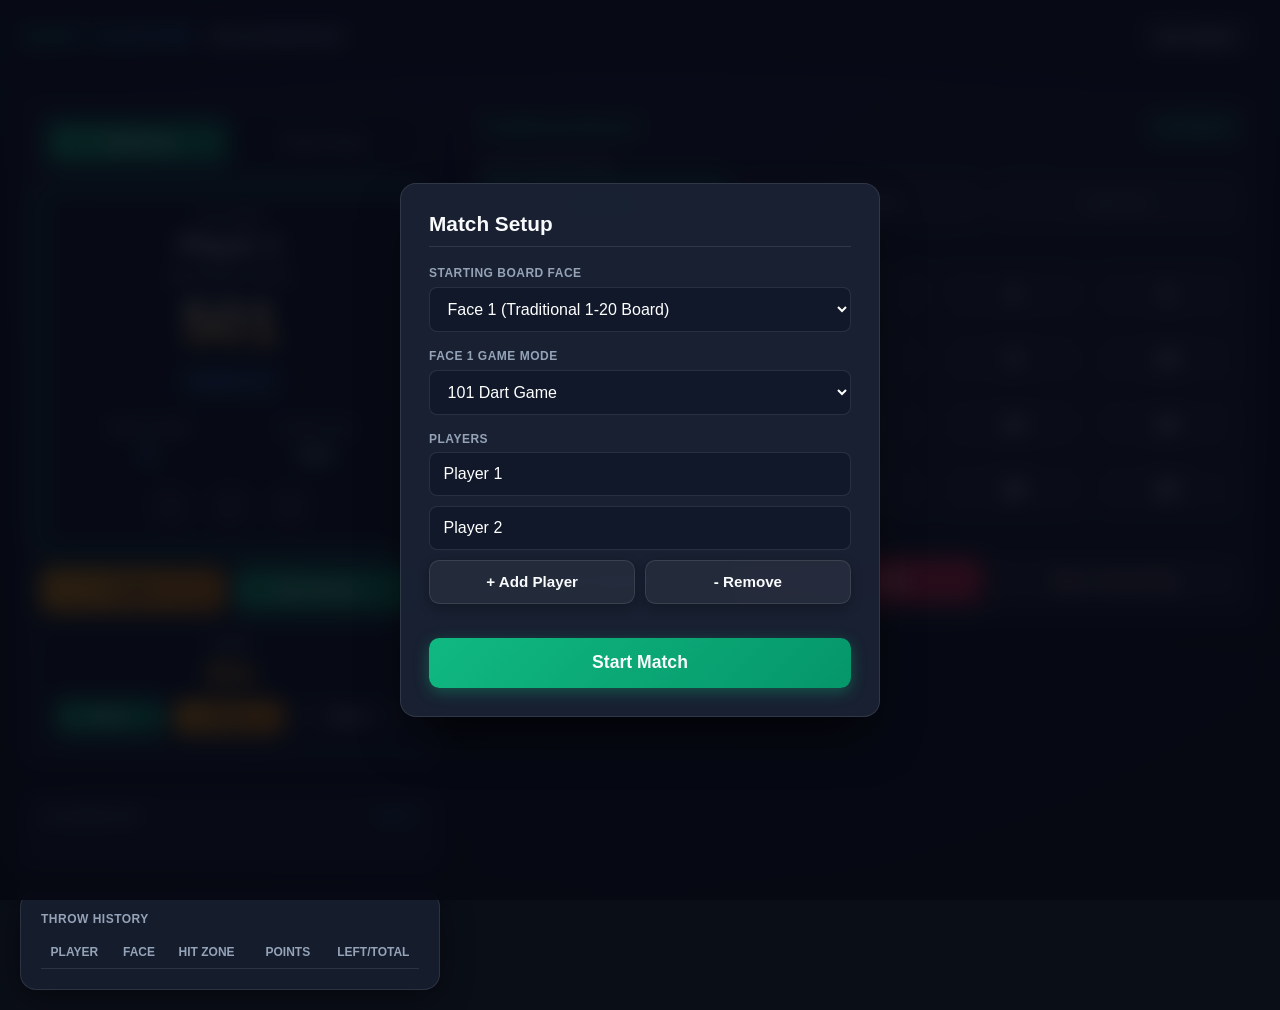
==== index.html @ 391f9fef "first commit" ====
<!DOCTYPE html>
<html lang="en">
<head>
    <meta charset="UTF-8">
    <meta name="viewport" content="width=device-width, initial-scale=1.0">
    <title>Digital Manual Dart Scoring System</title>
    <link rel="stylesheet" href="styles.css">
</head>
<body>

    <!-- App Header -->
    <header>
        <div class="brand">
            DART<span style="color: var(--accent-green);">MASTER</span> <span class="badge">PRO SCOREBOARD</span>
        </div>
        <button class="btn btn-outline" onclick="openModal('setupModal')">
            New Match
        </button>
    </header>

    <!-- Main Grid Container -->
    <div class="main-container">
        
        <!-- Left Column: Spotlight Scoreboard & Turn Controls -->
        <div>
            <div class="card" style="margin-bottom: 1.25rem;">
                
                <!-- Board Selector Tabs -->
                <div class="tab-switcher">
                    <button id="tabFace1" class="tab-btn active-face1" onclick="switchFace(1)">
                        Traditional
                    </button>
                    <button id="tabFace2" class="tab-btn" onclick="switchFace(2)">
                        Target Rings
                    </button>
                </div>

                <!-- Active Player Spotlight Card -->
                <div id="activeSpotlightCard" class="active-spotlight">
                    <div id="gameModeBadge" class="form-label" style="color: var(--text-muted);">501 GAME</div>
                    <h2 id="activePlayerName" style="font-size: 1.6rem; font-weight: 900; letter-spacing: 0.5px;">Player 1</h2>
                    
                    <div id="scoreLabel" class="form-label" style="margin-top: 0.6rem;">REMAINING SCORE</div>
                    <div id="activePlayerScore" class="big-score">501</div>

                    <!-- Round Info Badge -->
                    <div id="roundInfoBadge" class="badge" style="background: rgba(59, 130, 246, 0.2); color: #60a5fa; border: 1px solid rgba(59, 130, 246, 0.4); font-size: 0.85rem; padding: 0.35rem 0.85rem; margin-top: 0.4rem; display: inline-block;">
                        Round 1 / 8
                    </div>

                    <div style="display: flex; justify-content: space-around; margin-top: 0.8rem; padding-top: 0.8rem; border-top: 1px solid var(--card-border);">
                        <div>
                            <span class="form-label">TURN SCORE</span>
                            <span id="currentTurnScore" style="font-size: 1.35rem; font-weight: 900; color: #38bdf8;">0</span>
                        </div>
                        <div>
                            <span class="form-label">3-DART AVG</span>
                            <span id="activePlayerAvg" style="font-size: 1.35rem; font-weight: 900; color: #a7f3d0;">0.0</span>
                        </div>
                    </div>

                    <!-- 3 Darts Status Slots -->
                    <div class="dart-slots">
                        <div id="dartBadge1" class="dart-badge">1</div>
                        <div id="dartBadge2" class="dart-badge">2</div>
                        <div id="dartBadge3" class="dart-badge">3</div>
                    </div>
                </div>

                <!-- Turn Action Controls -->
                <div class="flex-gap" style="margin-bottom: 0.8rem;">
                    <button class="btn btn-warning" style="flex: 1;" onclick="undoLastDart()">
                        Undo
                    </button>
                    <button id="nextPlayerBtn" class="btn btn-success" style="flex: 1;" onclick="finishTurn()">
                        Next Player &rarr;
                    </button>
                </div>

                <!-- 30-SECOND TIMER UI & CONTROLS -->
                <div style="background: rgba(15, 23, 42, 0.7); padding: 0.85rem; border-radius: 0.75rem; border: 1px solid var(--card-border); text-align: center;">
                    <div class="form-label" style="margin-bottom: 0.2rem;">Timer</div>
                    <div id="timerDisplay" style="font-size: 2rem; font-weight: 900; color: #f59e0b; margin-bottom: 0.5rem;">30s</div>
                    <div class="flex-gap">
                        <button class="btn btn-success" style="flex: 1; padding: 0.5rem; font-size: 0.85rem;" onclick="startTimer()">Start</button>
                        <button class="btn btn-warning" style="flex: 1; padding: 0.5rem; font-size: 0.85rem;" onclick="pauseTimer()">Pause</button>
                        <button class="btn btn-outline" style="flex: 1; padding: 0.5rem; font-size: 0.85rem;" onclick="resetTimer()">Reset</button>
                    </div>
                </div>
            </div>

            <!-- All Players Leaderboard -->
            <div class="card" style="margin-bottom: 1.25rem;">
                <div class="form-label" style="margin-bottom: 0.6rem; display: flex; justify-content: space-between;">
                    <span>Leaderboard</span>
                    <span id="roundOverviewLabel" style="color: var(--accent-blue);">Turn 1</span>
                </div>
                <div id="playersOverview" class="player-list"></div>
            </div>

            <!-- History Log -->
            <div class="card">
                <div class="form-label" style="margin-bottom: 0.6rem;">Throw History</div>
                <div class="table-container">
                    <table>
                        <thead>
                            <tr>
                                <th>Player</th>
                                <th>Face</th>
                                <th>Hit Zone</th>
                                <th style="text-align: right;">Points</th>
                                <th style="text-align: right;">Left/Total</th>
                            </tr>
                        </thead>
                        <tbody id="historyTableBody"></tbody>
                    </table>
                </div>
            </div>
        </div>

        <!-- Right Column: Manual Input Interfaces -->
        <div>
            
            <!-- FACE 1 SCORING CONTROLS -->
            <div id="face1Panel" class="card">
                <h3 style="margin-bottom: 1.2rem; color: var(--accent-green); display: flex; justify-content: space-between; align-items: center;">
                    <span>Traditional Board</span>
                    <span id="previewScoreBadge" class="badge" style="background: rgba(16, 185, 129, 0.2); color: var(--accent-green); border-color: var(--accent-green);">1x Multiplier</span>
                </h3>

                <div class="form-label">Select Multiplier:</div>
                <div class="multiplier-group">
                    <button class="btn-mult active" data-mult="1" onclick="setMultiplier(1)">Single (1x)</button>
                    <button class="btn-mult" data-mult="2" onclick="setMultiplier(2)">Double (2x)</button>
                    <button class="btn-mult" data-mult="3" onclick="setMultiplier(3)">Triple (3x)</button>
                </div>

                <div class="form-label">Select Target Number (1–20):</div>
                <div class="number-grid">
                    <button class="btn-num" onclick="inputFace1Number(1)">1</button>
                    <button class="btn-num" onclick="inputFace1Number(2)">2</button>
                    <button class="btn-num" onclick="inputFace1Number(3)">3</button>
                    <button class="btn-num" onclick="inputFace1Number(4)">4</button>
                    <button class="btn-num" onclick="inputFace1Number(5)">5</button>
                    <button class="btn-num" onclick="inputFace1Number(6)">6</button>
                    <button class="btn-num" onclick="inputFace1Number(7)">7</button>
                    <button class="btn-num" onclick="inputFace1Number(8)">8</button>
                    <button class="btn-num" onclick="inputFace1Number(9)">9</button>
                    <button class="btn-num" onclick="inputFace1Number(10)">10</button>
                    <button class="btn-num" onclick="inputFace1Number(11)">11</button>
                    <button class="btn-num" onclick="inputFace1Number(12)">12</button>
                    <button class="btn-num" onclick="inputFace1Number(13)">13</button>
                    <button class="btn-num" onclick="inputFace1Number(14)">14</button>
                    <button class="btn-num" onclick="inputFace1Number(15)">15</button>
                    <button class="btn-num" onclick="inputFace1Number(16)">16</button>
                    <button class="btn-num" onclick="inputFace1Number(17)">17</button>
                    <button class="btn-num" onclick="inputFace1Number(18)">18</button>
                    <button class="btn-num" onclick="inputFace1Number(19)">19</button>
                    <button class="btn-num" onclick="inputFace1Number(20)">20</button>
                </div>

                <div class="form-label">Bulls & Special Zones:</div>
                <div class="flex-gap" style="flex-wrap: wrap;">
                    <button class="btn btn-outline" style="flex: 1; border-color: rgba(16, 185, 129, 0.4);" onclick="inputSpecial('Outer Bull', 25)">
                        Outer Bull (25)
                    </button>
                    <button class="btn btn-danger" style="flex: 1;" onclick="inputSpecial('Bullseye', 50)">
                        Bullseye (50)
                    </button>
                    <button class="btn btn-outline" style="flex: 1; border-color: rgba(244, 63, 94, 0.4); color: #fca5a5;" onclick="inputSpecial('Miss', 0)">
                        Miss / Out (0 Pts)
                    </button>
                </div>
            </div>

            <!-- FACE 2 SCORING CONTROLS -->
            <div id="face2Panel" class="card" style="display: none;">
                <h3 style="margin-bottom: 1.2rem; color: #a78bfa; display: flex; justify-content: space-between; align-items: center;">
                    <span>Target Rings</span>
                    <span class="badge" style="background: rgba(139, 92, 246, 0.2); color: #c084fc; border-color: var(--accent-purple);">Direct Ring Score</span>
                </h3>

                <div class="form-label">Select Ring Target Zone:</div>
                <div class="ring-grid">
                    <button class="btn-ring btn-danger" onclick="inputFace2Zone('Center 100', 100)">Center 100</button>
                    <button class="btn-ring btn-warning" onclick="inputFace2Zone('Ring 80', 80)">Ring 80</button>
                    <button class="btn-ring btn-success" onclick="inputFace2Zone('Ring 60', 60)">Ring 60</button>
                    <button class="btn-ring btn-primary" onclick="inputFace2Zone('Ring 40', 40)">Ring 40</button>
                    <button class="btn-ring btn-outline" style="border-color: #38bdf8;" onclick="inputFace2Zone('Ring 20', 20)">Ring 20</button>
                    <button class="btn-ring btn-outline" onclick="inputFace2Zone('Ring 10', 10)">Ring 10</button>
                </div>

                <div class="form-label">Quick Alternate Zones & Miss:</div>
                <div class="number-grid" style="grid-template-columns: repeat(5, 1fr); margin-bottom: 1.25rem;">
                    <button class="btn-num" onclick="inputFace2Zone('Zone 30', 30)">30</button>
                    <button class="btn-num" onclick="inputFace2Zone('Zone 50', 50)">50</button>
                    <button class="btn-num" onclick="inputFace2Zone('Zone 70', 70)">70</button>
                    <button class="btn-num" onclick="inputFace2Zone('Zone 90', 90)">90</button>
                    <button class="btn-num" style="background: rgba(244, 63, 94, 0.25); border-color: var(--accent-red); color: #fca5a5; font-size: 0.95rem; font-weight: 900;" onclick="inputFace2Zone('Miss', 0)">
                        Miss
                    </button>
                </div>

                <div style="background: var(--input-bg); padding: 1.1rem; border-radius: 0.75rem; border: 1px solid var(--card-border);">
                    <div class="form-label">Custom Point Value:</div>
                    <div class="flex-gap">
                        <input type="number" id="customScoreInput" class="form-control" placeholder="Enter custom score e.g. 15" min="0" max="300">
                        <button class="btn btn-violet" onclick="submitCustomFace2()">Log Points</button>
                    </div>
                </div>
            </div>

        </div>
    </div>

    <!-- GAME SETUP MODAL -->
    <div id="setupModal" class="modal-overlay">
        <div class="modal-box">
            <h3 style="margin-bottom: 1.2rem; border-bottom: 1px solid var(--card-border); padding-bottom: 0.6rem; font-size: 1.3rem;">Match Setup</h3>
            
            <div class="form-group">
                <label class="form-label">Starting Board Face</label>
                <select id="setupFaceSelect" class="form-select" onchange="toggleModeOptions()">
                    <option value="1">Face 1 (Traditional 1-20 Board)</option>
                    <option value="2">Face 2 (Target Rings Board)</option>
                </select>
            </div>

            <div class="form-group" id="face1ModeGroup">
                <label class="form-label">Face 1 Game Mode</label>
                <select id="setupGameMode" class="form-select">
                    <option value="101">101 Dart Game</option>
                    <option value="301">301 Countdown Quick Match</option>
                    <option value="501">501 Countdown Game</option>
                    <option value="701">701 Countdown Long Match</option>
                    <option value="COUNTUP">Count-Up High Score Mode</option>
                </select>
            </div>

            <div class="form-group" id="face2ModeGroup" style="display: none;">
                <label class="form-label">Face 2 Game Mode / Duration</label>
                <select id="setupRoundsSelect" class="form-select">
                    <option value="4">4 Rounds Quick Game</option>
                    <option value="8">8 Rounds High Score</option>
                    <option value="10">10 Rounds High Score</option>
                    <option value="12">12 Rounds High Score</option>
                    <option value="COUNTUP">Unlimited Count-Up Mode</option>
                </select>
            </div>

            <div class="form-group">
                <label class="form-label">Players</label>
                <div id="playerInputContainer" style="display: flex; flex-direction: column; gap: 0.6rem; margin-bottom: 0.6rem;">
                    <input type="text" class="form-control player-input-name" value="Player 1">
                    <input type="text" class="form-control player-input-name" value="Player 2">
                </div>
                <div class="flex-gap">
                    <button type="button" class="btn btn-outline" style="flex:1;" onclick="addPlayerInput()">+ Add Player</button>
                    <button type="button" class="btn btn-outline" style="flex:1;" onclick="removePlayerInput()">- Remove</button>
                </div>
            </div>

            <button class="btn btn-success" style="width: 100%; margin-top: 1rem; font-size: 1.1rem; padding: 0.9rem;" onclick="startMatch()">
                Start Match
            </button>
        </div>
    </div>

    <!-- WINNER CELEBRATION MODAL -->
    <div id="winnerModal" class="modal-overlay">
        <div class="modal-box" style="text-align: center; border-color: var(--accent-green);">
            <h2 style="font-size: 1.8rem; margin-bottom: 0.4rem; letter-spacing: 0.5px;">MATCH FINISHED!</h2>
            <h3 id="winnerPlayerName" style="color: var(--accent-green); font-size: 1.4rem; margin-bottom: 0.8rem;">Player 1 Wins!</h3>
            <p id="winnerDetails" style="color: var(--text-muted); font-size: 0.95rem; margin-bottom: 1.5rem; line-height: 1.5;"></p>
            <button class="btn btn-success" style="width: 100%; font-size: 1.05rem; padding: 0.85rem;" onclick="closeModal('winnerModal'); openModal('setupModal');">
                Start New Match
            </button>
        </div>
    </div>

    <script src="script.js"></script>
</body>
</html>
---- styles.css ----
:root {
    --bg-dark: #0a0e17;
    --bg-gradient: radial-gradient(circle at 50% -20%, #1e1b4b 0%, #0f172a 50%, #080c14 100%);
    --card-bg: rgba(26, 34, 52, 0.75);
    --card-border: rgba(255, 255, 255, 0.1);
    --card-glow: 0 8px 32px 0 rgba(0, 0, 0, 0.4);
    
    --accent-green: #10b981;
    --accent-green-glow: rgba(16, 185, 129, 0.35);
    --accent-blue: #3b82f6;
    --accent-purple: #8b5cf6;
    --accent-purple-glow: rgba(139, 92, 246, 0.35);
    --accent-red: #f43f5e;
    --accent-red-glow: rgba(244, 63, 94, 0.35);
    --accent-amber: #f59e0b;
    --accent-amber-glow: rgba(245, 158, 11, 0.35);

    --text-main: #f8fafc;
    --text-muted: #94a3b8;
    --input-bg: rgba(15, 23, 42, 0.8);
}

* {
    box-sizing: border-box;
    margin: 0;
    padding: 0;
    font-family: -apple-system, BlinkMacSystemFont, "Segoe UI", Roboto, Helvetica, Arial, sans-serif;
}

body {
    background: var(--bg-dark);
    background-image: var(--bg-gradient);
    background-attachment: fixed;
    color: var(--text-main);
    min-height: 100vh;
    display: flex;
    flex-direction: column;
    user-select: none;
    -webkit-user-select: none;
}

/* App Header */
header {
    background: rgba(15, 23, 42, 0.85);
    backdrop-filter: blur(12px);
    border-bottom: 1px solid var(--card-border);
    padding: 0.9rem 1.5rem;
    display: flex;
    justify-content: space-between;
    align-items: center;
    position: sticky;
    top: 0;
    z-index: 100;
}

.brand {
    display: flex;
    align-items: center;
    gap: 0.6rem;
    font-size: 1.35rem;
    font-weight: 900;
    letter-spacing: 0.8px;
    background: linear-gradient(135deg, #10b981, #3b82f6, #8b5cf6);
    background-clip: text;
    -webkit-text-fill-color: transparent;
}

.badge {
    background: rgba(255, 255, 255, 0.08);
    color: var(--text-muted);
    font-size: 0.75rem;
    padding: 0.25rem 0.6rem;
    border-radius: 9999px;
    font-weight: 600;
    border: 1px solid var(--card-border);
    -webkit-text-fill-color: initial;
}

/* Layout Grid */
.main-container {
    padding: 1.25rem;
    display: grid;
    grid-template-columns: 1fr;
    gap: 1.25rem;
    max-width: 1400px;
    margin: 0 auto;
    width: 100%;
    flex-grow: 1;
}

@media (min-width: 992px) {
    .main-container {
        grid-template-columns: 420px 1fr;
    }
}

/* Modern Glass Cards */
.card {
    background: var(--card-bg);
    backdrop-filter: blur(16px);
    border: 1px solid var(--card-border);
    border-radius: 1rem;
    padding: 1.25rem;
    box-shadow: var(--card-glow);
    transition: border-color 0.2s ease;
}

.card:hover {
    border-color: rgba(255, 255, 255, 0.18);
}

/* Buttons Styling */
.btn {
    border: none;
    border-radius: 0.65rem;
    font-weight: 700;
    cursor: pointer;
    padding: 0.8rem 1.2rem;
    transition: all 0.2s cubic-bezier(0.4, 0, 0.2, 1);
    display: inline-flex;
    align-items: center;
    justify-content: center;
    gap: 0.5rem;
    color: var(--text-main);
    font-size: 0.95rem;
    box-shadow: 0 4px 12px rgba(0, 0, 0, 0.25);
}

.btn:hover {
    transform: translateY(-2px);
    box-shadow: 0 6px 20px rgba(0, 0, 0, 0.35);
}

.btn:active {
    transform: translateY(1px) scale(0.98);
}

.btn-success {
    background: linear-gradient(135deg, #10b981, #059669);
    box-shadow: 0 4px 15px var(--accent-green-glow);
}
.btn-success:hover {
    box-shadow: 0 6px 20px var(--accent-green-glow);
}

.btn-primary {
    background: linear-gradient(135deg, #6366f1, #4f46e5);
    box-shadow: 0 4px 15px rgba(99, 102, 241, 0.35);
}

.btn-violet {
    background: linear-gradient(135deg, #8b5cf6, #7c3aed);
    box-shadow: 0 4px 15px var(--accent-purple-glow);
}

.btn-danger {
    background: linear-gradient(135deg, #f43f5e, #e11d48);
    box-shadow: 0 4px 15px var(--accent-red-glow);
}

.btn-warning {
    background: linear-gradient(135deg, #f59e0b, #d97706);
    color: #0f172a;
    box-shadow: 0 4px 15px var(--accent-amber-glow);
}

.btn-outline {
    background: rgba(255, 255, 255, 0.05);
    border: 1px solid var(--card-border);
    color: var(--text-main);
}
.btn-outline:hover {
    background: rgba(255, 255, 255, 0.12);
    border-color: rgba(255, 255, 255, 0.25);
}

/* Board Switcher Tabs */
.tab-switcher {
    display: flex;
    background: rgba(15, 23, 42, 0.9);
    padding: 0.35rem;
    border-radius: 0.75rem;
    gap: 0.35rem;
    margin-bottom: 1.25rem;
    border: 1px solid var(--card-border);
}

.tab-btn {
    flex: 1;
    padding: 0.75rem 0.5rem;
    border-radius: 0.5rem;
    border: none;
    background: transparent;
    color: var(--text-muted);
    font-weight: 800;
    font-size: 0.9rem;
    cursor: pointer;
    transition: all 0.25s ease;
}

.tab-btn.active-face1 {
    background: linear-gradient(135deg, #10b981, #059669);
    color: white;
    box-shadow: 0 4px 15px var(--accent-green-glow);
}

.tab-btn.active-face2 {
    background: linear-gradient(135deg, #8b5cf6, #6d28d9);
    color: white;
    box-shadow: 0 4px 15px var(--accent-purple-glow);
}

/* Active Player Spotlight */
.active-spotlight {
    background: rgba(15, 23, 42, 0.85);
    border: 2px solid var(--accent-green);
    border-radius: 1rem;
    padding: 1.25rem;
    text-align: center;
    margin-bottom: 1rem;
    box-shadow: 0 0 25px var(--accent-green-glow);
    transition: all 0.3s ease;
    position: relative;
    overflow: hidden;
}

.active-spotlight.face2-active {
    border-color: var(--accent-purple);
    box-shadow: 0 0 25px var(--accent-purple-glow);
}

.big-score {
    font-size: 3.75rem;
    font-weight: 900;
    color: #fca5a5;
    background: linear-gradient(180deg, #ffffff 0%, #f59e0b 100%);
    background-clip: text;
    -webkit-text-fill-color: transparent;
    line-height: 1.1;
    margin: 0.3rem 0;
    letter-spacing: -1px;
}

/* Dart Counter Indicators */
.dart-slots {
    display: flex;
    justify-content: center;
    gap: 0.85rem;
    margin-top: 1rem;
}

.dart-badge {
    width: 46px;
    height: 46px;
    border-radius: 50%;
    background: rgba(255, 255, 255, 0.05);
    border: 2px solid var(--card-border);
    display: flex;
    align-items: center;
    justify-content: center;
    font-weight: 900;
    font-size: 1.1rem;
    color: var(--text-muted);
    transition: all 0.25s cubic-bezier(0.34, 1.56, 0.64, 1);
}

.dart-badge.filled {
    background: linear-gradient(135deg, #10b981, #059669);
    border-color: #34d399;
    color: white;
    transform: scale(1.1);
    box-shadow: 0 0 15px var(--accent-green-glow);
}

.dart-badge.filled-face2 {
    background: linear-gradient(135deg, #8b5cf6, #6d28d9);
    border-color: #c084fc;
    color: white;
    transform: scale(1.1);
    box-shadow: 0 0 15px var(--accent-purple-glow);
}

/* Face 1 Multiplier Buttons */
.multiplier-group {
    display: grid;
    grid-template-columns: repeat(3, 1fr);
    gap: 0.6rem;
    margin-bottom: 1.25rem;
}

.btn-mult {
    background: rgba(255, 255, 255, 0.06);
    border: 2px solid var(--card-border);
    padding: 0.85rem 0.5rem;
    border-radius: 0.65rem;
    font-weight: 800;
    color: var(--text-muted);
    cursor: pointer;
    transition: all 0.2s ease;
}

.btn-mult[data-mult="1"].active { background: rgba(16, 185, 129, 0.25); border-color: #10b981; color: white; box-shadow: 0 0 15px var(--accent-green-glow); }
.btn-mult[data-mult="2"].active { background: rgba(245, 158, 11, 0.25); border-color: #f59e0b; color: white; box-shadow: 0 0 15px var(--accent-amber-glow); }
.btn-mult[data-mult="3"].active { background: rgba(244, 63, 94, 0.25); border-color: #f43f5e; color: white; box-shadow: 0 0 15px var(--accent-red-glow); }

/* Number Grids */
.number-grid {
    display: grid;
    grid-template-columns: repeat(5, 1fr);
    gap: 0.55rem;
    margin-bottom: 1.25rem;
}

@media (max-width: 576px) {
    .number-grid {
        grid-template-columns: repeat(4, 1fr);
    }
}

.btn-num {
    background: rgba(255, 255, 255, 0.05);
    border: 1px solid var(--card-border);
    color: white;
    font-size: 1.3rem;
    font-weight: 800;
    padding: 0.95rem 0;
    border-radius: 0.65rem;
    cursor: pointer;
    transition: all 0.15s ease;
}

.btn-num:hover {
    background: rgba(255, 255, 255, 0.15);
    border-color: rgba(255, 255, 255, 0.3);
    transform: scale(1.05);
}

.btn-num:active {
    background: var(--accent-green);
    transform: scale(0.95);
}

/* Face 2 Ring Grid */
.ring-grid {
    display: grid;
    grid-template-columns: repeat(auto-fit, minmax(130px, 1fr));
    gap: 0.85rem;
    margin-bottom: 1.25rem;
}

.btn-ring {
    padding: 1.25rem 0.6rem;
    font-size: 1.15rem;
    font-weight: 800;
    border-radius: 0.75rem;
    border: 1px solid var(--card-border);
    cursor: pointer;
    color: white;
    transition: all 0.2s ease;
    box-shadow: 0 4px 12px rgba(0,0,0,0.2);
}

.btn-ring:hover {
    transform: translateY(-3px) scale(1.02);
    box-shadow: 0 8px 20px rgba(0,0,0,0.35);
}

.btn-ring:active {
    transform: translateY(1px);
}

/* Player Overview List */
.player-list {
    display: flex;
    flex-direction: column;
    gap: 0.65rem;
    margin-bottom: 1rem;
}

.player-row {
    display: flex;
    justify-content: space-between;
    align-items: center;
    background: rgba(15, 23, 42, 0.6);
    padding: 0.85rem 1.1rem;
    border-radius: 0.65rem;
    border: 2px solid transparent;
    transition: all 0.25s ease;
}

.player-row.active {
    border-color: var(--accent-green);
    background: rgba(16, 185, 129, 0.12);
    box-shadow: 0 0 15px rgba(16, 185, 129, 0.15);
}

.player-row.active-face2 {
    border-color: var(--accent-purple);
    background: rgba(139, 92, 246, 0.12);
    box-shadow: 0 0 15px rgba(139, 92, 246, 0.15);
}

/* History Table */
.table-container {
    max-height: 220px;
    overflow-y: auto;
}

table {
    width: 100%;
    border-collapse: collapse;
    font-size: 0.875rem;
    text-align: left;
}

th {
    color: var(--text-muted);
    padding: 0.6rem;
    border-bottom: 1px solid var(--card-border);
    font-weight: 700;
    text-transform: uppercase;
    font-size: 0.75rem;
}

td {
    padding: 0.6rem;
    border-bottom: 1px solid rgba(255, 255, 255, 0.04);
}

/* Pure Vanilla Modal Overlay */
.modal-overlay {
    position: fixed;
    top: 0;
    left: 0;
    width: 100vw;
    height: 100vh;
    background: rgba(6, 9, 18, 0.85);
    backdrop-filter: blur(10px);
    display: flex;
    align-items: center;
    justify-content: center;
    z-index: 9999;
    opacity: 0;
    pointer-events: none;
    transition: opacity 0.25s ease;
}

.modal-overlay.show {
    opacity: 1;
    pointer-events: auto;
}

.modal-box {
    background: rgba(26, 34, 52, 0.95);
    border: 1px solid var(--card-border);
    border-radius: 1rem;
    width: 90%;
    max-width: 480px;
    padding: 1.75rem;
    box-shadow: 0 25px 50px -12px rgba(0, 0, 0, 0.7);
}

.form-group {
    margin-bottom: 1.1rem;
}

.form-label {
    display: block;
    font-size: 0.75rem;
    font-weight: 800;
    color: var(--text-muted);
    text-transform: uppercase;
    letter-spacing: 0.5px;
    margin-bottom: 0.4rem;
}

.form-control, .form-select {
    width: 100%;
    padding: 0.75rem 0.85rem;
    background: var(--input-bg);
    border: 1px solid var(--card-border);
    color: white;
    border-radius: 0.5rem;
    font-size: 1rem;
    outline: none;
}

.form-control:focus, .form-select:focus {
    border-color: var(--accent-purple);
    box-shadow: 0 0 0 3px rgba(139, 92, 246, 0.25);
}

.flex-gap { display: flex; gap: 0.6rem; }
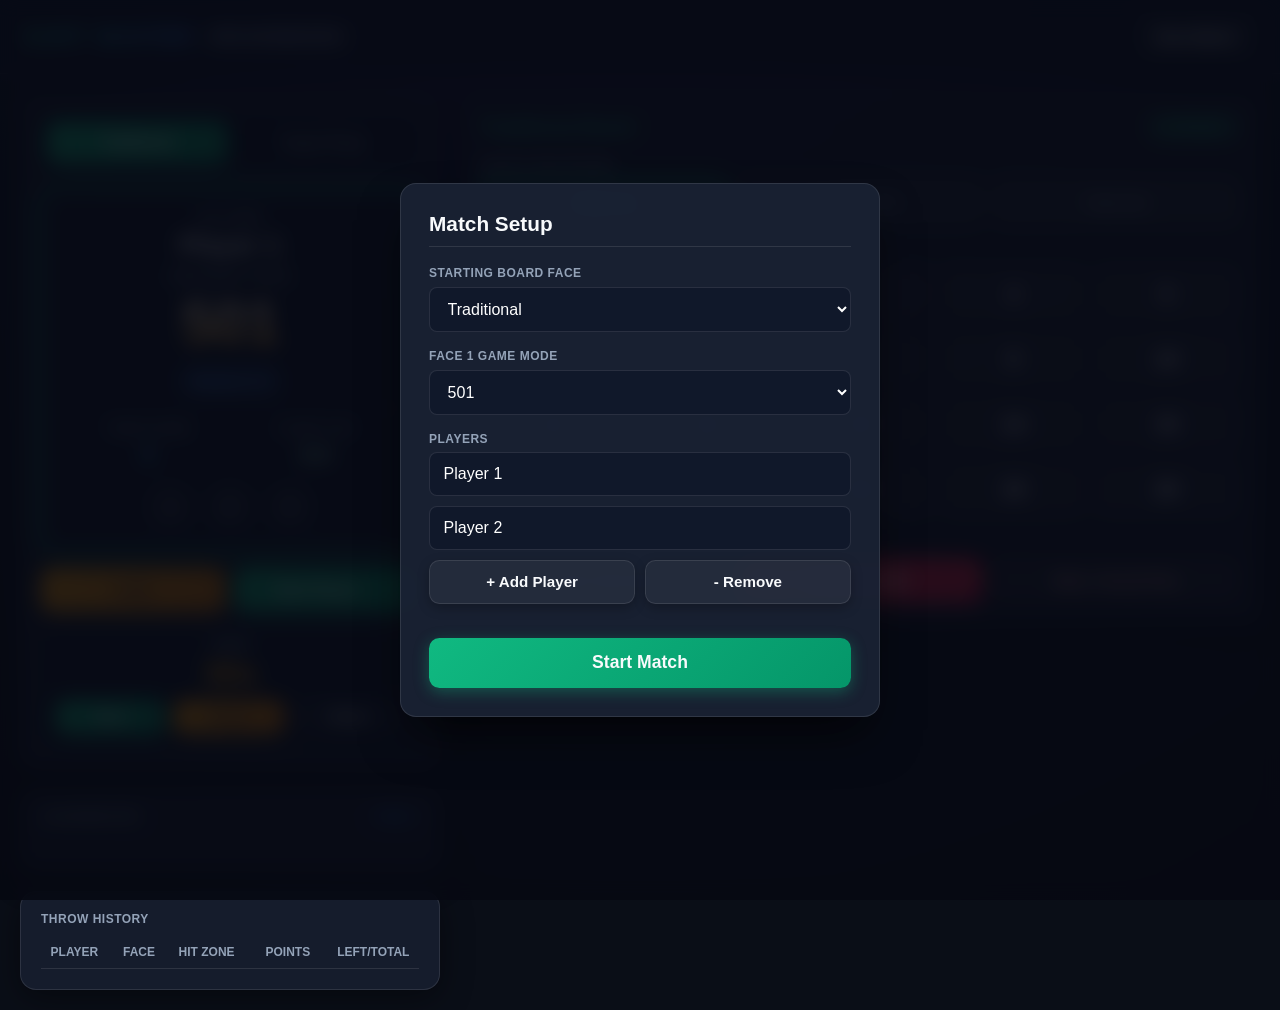
==== commit 3e843eb6: "Configure VS Code launch settings, update dart scoring rules, checkout suggestions, and cleanup draf" ====
--- a/index.html
+++ b/index.html
@@ -57,6 +57,12 @@
                             <span class="form-label">3-DART AVG</span>
                             <span id="activePlayerAvg" style="font-size: 1.35rem; font-weight: 900; color: #a7f3d0;">0.0</span>
                         </div>
+                    </div>
+
+                    <!-- Checkout Suggestion Banner -->
+                    <div id="suggestionBox" style="margin-top: 0.8rem; padding: 0.6rem; background: rgba(16, 185, 129, 0.1); border: 1px dashed var(--accent-green); border-radius: 0.5rem; display: none; text-align: center;">
+                        <span class="form-label" style="color: var(--accent-green); margin-bottom: 0.1rem;">💡 Recommended Finish</span>
+                        <span id="suggestionText" style="font-size: 1rem; font-weight: 800; color: #34d399;">-</span>
                     </div>
 
                     <!-- 3 Darts Status Slots -->
@@ -221,30 +227,27 @@
             <div class="form-group">
                 <label class="form-label">Starting Board Face</label>
                 <select id="setupFaceSelect" class="form-select" onchange="toggleModeOptions()">
-                    <option value="1">Face 1 (Traditional 1-20 Board)</option>
-                    <option value="2">Face 2 (Target Rings Board)</option>
+                    <option value="1">Traditional</option>
+                    <option value="2">Target</option>
                 </select>
             </div>
 
             <div class="form-group" id="face1ModeGroup">
                 <label class="form-label">Face 1 Game Mode</label>
                 <select id="setupGameMode" class="form-select">
-                    <option value="101">101 Dart Game</option>
-                    <option value="301">301 Countdown Quick Match</option>
-                    <option value="501">501 Countdown Game</option>
-                    <option value="701">701 Countdown Long Match</option>
-                    <option value="COUNTUP">Count-Up High Score Mode</option>
+                    <option value="501">501</option>
+                    <option value="COUNTUP">High Score</option>
                 </select>
             </div>
 
             <div class="form-group" id="face2ModeGroup" style="display: none;">
                 <label class="form-label">Face 2 Game Mode / Duration</label>
                 <select id="setupRoundsSelect" class="form-select">
-                    <option value="4">4 Rounds Quick Game</option>
-                    <option value="8">8 Rounds High Score</option>
-                    <option value="10">10 Rounds High Score</option>
-                    <option value="12">12 Rounds High Score</option>
-                    <option value="COUNTUP">Unlimited Count-Up Mode</option>
+                    <option value="4">Quick Game</option>
+                    <option value="8">8 Rounds</option>
+                    <option value="10">10 Rounds</option>
+                    <option value="12">12 Rounds</option>
+                    <option value="COUNTUP">High Score</option>
                 </select>
             </div>
 
